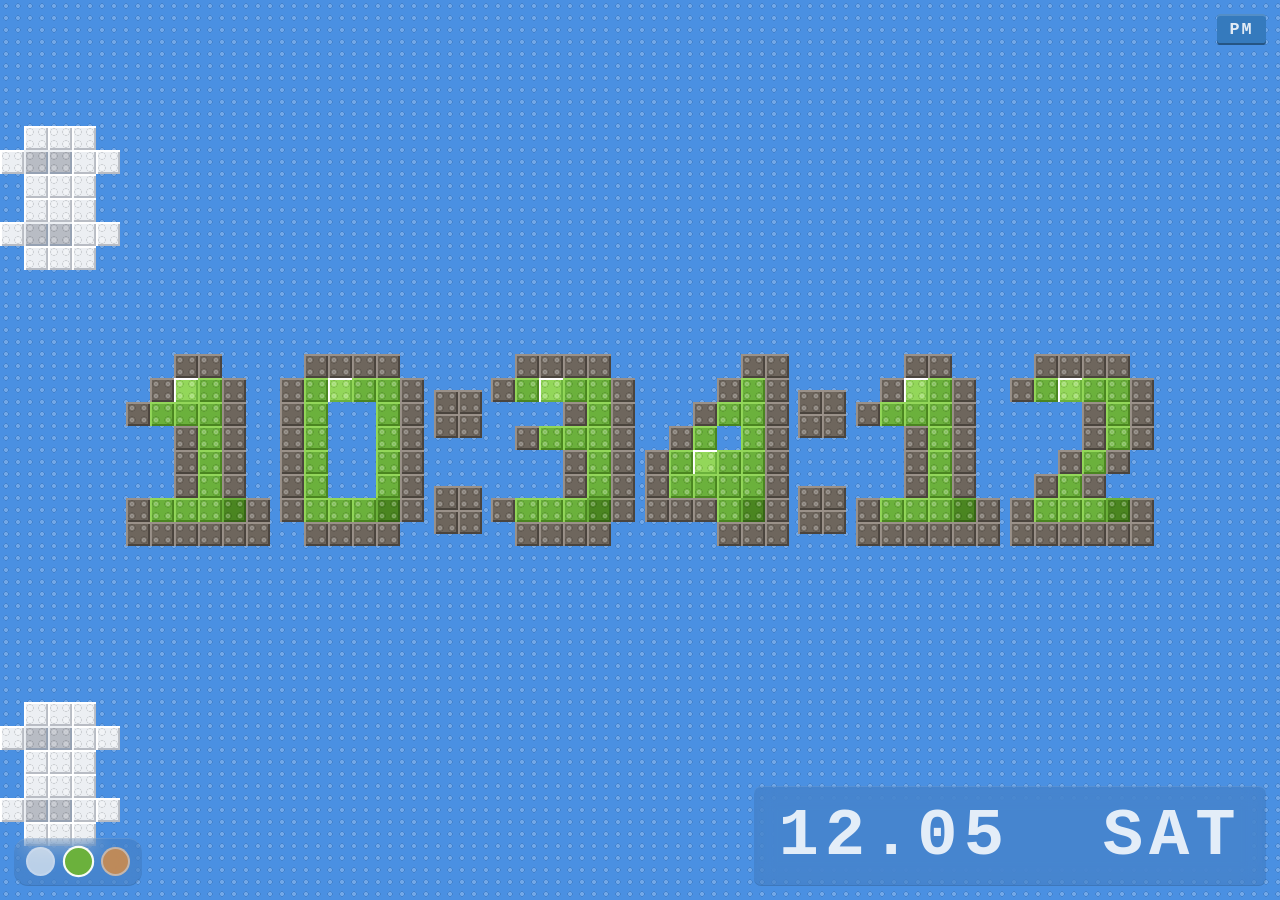
==== index.html @ e4fdb7e5 "Replace music-notes SVG with music2 design on both orange theme floats Co-Authored-By: Claude Sonnet" ====
<!DOCTYPE html>
<html lang="ko">
<head>
  <meta charset="UTF-8">
  <meta name="viewport" content="width=device-width, initial-scale=1.0, maximum-scale=1.0, user-scalable=no, viewport-fit=cover">
  <meta name="apple-mobile-web-app-capable" content="yes">
  <meta name="mobile-web-app-capable" content="yes">
  <meta name="apple-mobile-web-app-status-bar-style" content="black-translucent">
  <meta name="apple-mobile-web-app-title" content="LEGO Clock">
  <meta name="theme-color" content="#4A90E2">
  <link rel="apple-touch-icon" href="icon-180.png">
  <link rel="icon" href="icon-180.png">
  <link rel="manifest" href="manifest.json">
  <title>LEGO Clock</title>
  <link rel="stylesheet" href="style.css?v=7">
</head>
<body>
  <div class="sky">
    <!-- Clouds — drift horizontally; each with own speed + phase -->
    <div class="cloud" style="top: 14%;  --d: 90s;  --del:   0s;"></div>
    <div class="cloud" style="top: 22%;  --d: 120s; --del: -55s;"></div>
    <div class="cloud" style="bottom: 14%; --d: 105s; --del: -75s;"></div>
    <div class="cloud" style="bottom: 6%;  --d: 80s;  --del: -25s;"></div>

    <!-- Music SVG floats — visible only on orange theme -->
    <img class="svg-float" src="icon_image/guitar2-svgrepo-com.svg"              alt="" style="top: 12%;   --d: 85s;  --del:   0s;">
    <img class="svg-float" src="icon_image/music2-svgrepo-com.svg"          alt="" style="top: 24%;   --d: 110s; --del: -45s;">
    <img class="svg-float" src="icon_image/music2-svgrepo-com.svg"          alt="" style="bottom: 16%; --d: 95s;  --del: -65s;">
    <img class="svg-float" src="icon_image/flower-svgrepo-com.svg"               alt="" style="bottom: 8%;  --d: 75s;  --del: -20s;">

    <!-- Clock face -->
    <div class="clock">
      <div class="time" id="time"></div>
    </div>

    <!-- Bottom labels -->
    <div class="label ampm" id="ampm">PM</div>
    <div class="label date" id="date">05.20&nbsp;&nbsp;WED</div>

    <!-- Color picker -->
    <div class="color-picker" id="colorPicker">
      <button class="color-dot" data-theme="white"  style="--dot-c: #ECEFF3;" aria-label="White"></button>
      <button class="color-dot active" data-theme="green" style="--dot-c: #6BB13C;" aria-label="Green"></button>
      <button class="color-dot" data-theme="orange" style="--dot-c: #F08C28;" aria-label="Orange"></button>
    </div>
  </div>

  <script src="script.js?v=7"></script>
</body>
</html>
---- style.css ----
/* ===========================
   LEGO Clock - iPad PWA
   =========================== */

* { margin: 0; padding: 0; box-sizing: border-box; }

html, body {
  width: 100%;
  /* Fall through chain for iOS Safari + PWA standalone */
  height: 100vh;
  height: 100dvh;
  min-height: -webkit-fill-available;
  background: #4A90E2; /* matches --blue-base so any uncovered area blends */
  overflow: hidden;
  user-select: none;
  -webkit-user-select: none;
  -webkit-tap-highlight-color: transparent;
  -webkit-touch-callout: none;
  overscroll-behavior: none;
}

/* Color tokens — tuned to match reference image */
:root {
  --blue-base: #4A90E2;
  --blue-dark: #357ABD;
  --blue-darker: #2A5F94;
  --blue-light: #6FA8E8;

  --green-base: #6BB13C;
  --green-light: #93D75A;
  --green-dark: #4A8520;
  --green-darker: #366316;

  --gray-base: #6E665D;       /* warmer gray */
  --gray-light: #9A9189;
  --gray-dark: #4A443D;
  --gray-darker: #322D27;

  --white-base: #ECEFF3;
  --white-shadow: #B8BCC4;

  --ink-base:  #2A2A2A;
  --ink-light: #4A4A4A;
  --ink-dark:  #0A0A0A;

  --wood-base:   #B07845;
  --wood-light:  #D49B6A;
  --wood-dark:   #6B3F18;
  --wood-darker: #3D2208;

  /* Guitar showcase palette */
  --cream-base:  #E8C690; --cream-light:  #F2D9AC; --cream-dark:  #B0925F;
  --yellow-base: #E8B82C; --yellow-light: #F4D158; --yellow-dark: #A88412;
  --red-base:    #C42E2E; --red-light:    #E55A5A; --red-dark:    #8A1A1A;
  --wine-base:   #6B1E2E; --wine-light:   #8F3245; --wine-dark:   #3A0D17;
  --blue2-base:  #2B5F9A; --blue2-light:  #4E84BC; --blue2-dark:  #173B68;
  --silver-base: #B5BAC0; --silver-light: #DDE0E4; --silver-dark: #6D7177;
  --orange-base: #EF7C28; --orange-light: #FFA85A; --orange-dark: #B5560A;
  --grass-base:  #2DA837; --grass-light:  #4DCB58; --grass-dark:  #1A7321;

  /* Cell sizing — tuned for iPad 6 (1024x768) baseline; scales up on larger iPads */
  --cell: min(1.95vw, 4vh, 24px);
  --bg-stud: calc(var(--cell) / 2);
}

/* White theme — overrides green tokens */
:root[data-theme="white"] {
  --green-base:   #E5EAF1;
  --green-light:  #FFFFFF;
  --green-dark:   #A9B0BC;
  --green-darker: #757C88;
}

/* Orange theme — overrides green tokens */
:root[data-theme="orange"] {
  --green-base:   #F08C28;
  --green-light:  #FFB658;
  --green-dark:   #B5610A;
  --green-darker: #804500;
}

/* ===========================
   SKY (background)
   =========================== */

.sky {
  position: fixed;
  inset: 0;
  /* respect notch/home-bar safe areas where present (no-op on iPad 6) */
  padding:
    env(safe-area-inset-top)
    env(safe-area-inset-right)
    env(safe-area-inset-bottom)
    env(safe-area-inset-left);
  background: var(--blue-base);
  /* Tiled background pattern: 1x1 LEGO studs across blue */
  background-image:
    radial-gradient(circle at 50% 50%,
      rgba(255, 255, 255, 0.22) 0%,
      rgba(255, 255, 255, 0.22) 22%,
      rgba(0, 0, 0, 0.10) 26%,
      rgba(0, 0, 0, 0.10) 32%,
      transparent 34%);
  background-size: var(--bg-stud) var(--bg-stud);
  background-position: 0 0;
}

/* ===========================
   LEGO CELL (2x2 stud block)
   Every digit / cloud is built from these.
   =========================== */

.cell {
  width: var(--cell);
  height: var(--cell);
  position: relative;
  /* Block base color */
  background: var(--c, transparent);
  /* Block 3D edges (top-left highlight, bottom-right shadow) */
  box-shadow:
    inset 0 calc(var(--cell) * 0.08) 0 0 var(--c-hi, rgba(255,255,255,0.22)),
    inset calc(var(--cell) * 0.08) 0 0 0 var(--c-hi, rgba(255,255,255,0.22)),
    inset 0 calc(var(--cell) * -0.08) 0 0 var(--c-lo, rgba(0,0,0,0.30)),
    inset calc(var(--cell) * -0.08) 0 0 0 var(--c-lo, rgba(0,0,0,0.30));
}

/* 4 studs per cell — single tiled radial-gradient (2x2) */
.cell::before {
  content: '';
  position: absolute;
  inset: 0;
  background-image:
    radial-gradient(circle at 50% 50%,
      rgba(255,255,255,0.10) 0%,
      rgba(255,255,255,0.32) 18%,
      rgba(255,255,255,0.05) 30%,
      transparent 34%,
      rgba(0,0,0,0.18) 40%,
      transparent 46%);
  background-size: 50% 50%;
  background-position: 0 0;
  pointer-events: none;
}

/* Color variants — drive 3D shading from theme tokens so themes recolor everything */
.cell.g  { --c: var(--green-base);   --c-hi: var(--green-light);  --c-lo: var(--green-dark); }
.cell.gl { --c: var(--green-light);  --c-hi: #FFFFFF;             --c-lo: var(--green-base); }
.cell.gs { --c: var(--green-dark);   --c-hi: var(--green-base);   --c-lo: var(--green-darker); }
.cell.gy { --c: var(--gray-base);    --c-hi: var(--gray-light);   --c-lo: var(--gray-dark); }
.cell.gyl{ --c: var(--gray-light);   --c-hi: #BFB9B0;             --c-lo: var(--gray-base); }
.cell.gyd{ --c: var(--gray-dark);    --c-hi: var(--gray-base);    --c-lo: var(--gray-darker); }
.cell.w  { --c: var(--white-base);   --c-hi: #FFFFFF;             --c-lo: var(--white-shadow); }
.cell.ws { --c: var(--white-shadow); --c-hi: var(--white-base);   --c-lo: #95A1B3; }
.cell.k  { --c: var(--ink-base);     --c-hi: var(--ink-light);    --c-lo: var(--ink-dark); }
.cell.br { --c: var(--wood-base);    --c-hi: var(--wood-light);   --c-lo: var(--wood-dark); }
.cell.wd { --c: var(--wood-dark);    --c-hi: var(--wood-base);    --c-lo: var(--wood-darker); }
.cell.c1 { --c: var(--cream-base);   --c-hi: var(--cream-light);  --c-lo: var(--cream-dark); }
.cell.c2 { --c: var(--yellow-base);  --c-hi: var(--yellow-light); --c-lo: var(--yellow-dark); }
.cell.c3 { --c: var(--red-base);     --c-hi: var(--red-light);    --c-lo: var(--red-dark); }
.cell.c4 { --c: var(--wine-base);    --c-hi: var(--wine-light);   --c-lo: var(--wine-dark); }
.cell.c5 { --c: var(--blue2-base);   --c-hi: var(--blue2-light);  --c-lo: var(--blue2-dark); }
.cell.c6 { --c: var(--silver-base);  --c-hi: var(--silver-light); --c-lo: var(--silver-dark); }
.cell.c7 { --c: var(--orange-base); --c-hi: var(--orange-light); --c-lo: var(--orange-dark); }
.cell.c8 { --c: var(--grass-base);  --c-hi: var(--grass-light);  --c-lo: var(--grass-dark); }

/* ===========================
   CLOCK LAYOUT
   =========================== */

.clock {
  position: fixed;
  inset: 0;
  display: flex;
  align-items: center;
  justify-content: center;
}

.time {
  display: flex;
  align-items: center;
  gap: calc(var(--cell) * 0.4);
}

/* A single digit — grid of cells */
.digit {
  display: grid;
  grid-template-columns: repeat(7, var(--cell));
  grid-auto-rows: var(--cell);
  gap: 0;
}

/* Colon (two stacked dots) */
.colon {
  display: grid;
  grid-template-columns: repeat(2, var(--cell));
  grid-auto-rows: var(--cell);
  gap: 0;
}

/* ===========================
   BOTTOM LABELS (PM, date)
   =========================== */

.label {
  position: fixed;
  bottom: calc(var(--cell) * 0.6);
  padding: calc(var(--cell) * 0.25) calc(var(--cell) * 0.5);
  background: var(--blue-dark);
  color: rgba(255, 255, 255, 0.85);
  font-family: 'Courier New', monospace;
  font-weight: 700;
  font-size: calc(var(--cell) * 0.7);
  letter-spacing: 2px;
  border-radius: calc(var(--cell) * 0.15);
  box-shadow:
    inset 0 2px 0 rgba(255,255,255,0.15),
    inset 0 -2px 0 rgba(0,0,0,0.30);
}

.label.ampm {
  bottom: auto;
  top: calc(var(--cell) * 0.6);
  right: calc(var(--cell) * 0.6);
}

/* ===========================
   COLOR PICKER (bottom-left)
   =========================== */

.color-picker {
  position: fixed;
  bottom: calc(var(--cell) * 0.6);
  left: calc(var(--cell) * 0.6);
  display: flex;
  gap: calc(var(--cell) * 0.35);
  padding: calc(var(--cell) * 0.4) calc(var(--cell) * 0.5);
  background: rgba(0, 0, 0, 0.08);
  backdrop-filter: blur(10px);
  -webkit-backdrop-filter: blur(10px);
  border-radius: calc(var(--cell) * 0.6);
  box-shadow:
    inset 0 1px 0 rgba(255, 255, 255, 0.10),
    inset 0 -1px 0 rgba(0, 0, 0, 0.10);
}

.color-dot {
  width: calc(var(--cell) * 1.2);
  height: calc(var(--cell) * 1.2);
  border-radius: 50%;
  background: var(--dot-c);
  border: 2px solid rgba(255, 255, 255, 0.55);
  cursor: pointer;
  padding: 0;
  opacity: 0.7;
  transition: opacity 0.2s, transform 0.2s, border-color 0.2s;
}

.color-dot:hover { opacity: 0.95; }

.color-dot.active {
  opacity: 1;
  border-color: rgba(255, 255, 255, 0.95);
  transform: scale(1.08);
}
.label.date {
  right: calc(var(--cell) * 0.6);
  font-size: calc(var(--cell) * 2.8);
  padding: calc(var(--cell) * 0.5) calc(var(--cell) * 1);
  letter-spacing: 6px;
  border-radius: calc(var(--cell) * 0.3);
  background: rgba(0, 0, 0, 0.08);
  backdrop-filter: blur(10px);
  -webkit-backdrop-filter: blur(10px);
  box-shadow:
    inset 0 1px 0 rgba(255, 255, 255, 0.10),
    inset 0 -1px 0 rgba(0, 0, 0, 0.10);
}

/* ===========================
   CLOUD
   =========================== */

.cloud {
  position: fixed;
  left: 0;
  display: grid;
  grid-template-columns: repeat(3, var(--cell));
  grid-auto-rows: var(--cell);
  gap: 0;
  /* Cloud shape — horizontal puffy (5 cols x 3 rows) */
  animation: cloud-drift var(--d, 90s) linear infinite;
  animation-delay: var(--del, 0s);
  will-change: transform;
}

@keyframes cloud-drift {
  from { transform: translateX(-30vw); }
  to   { transform: translateX(110vw); }
}

@media (prefers-reduced-motion: reduce) {
  .cloud, .icon-float { animation: none; }
}

/* ===========================
   LEGO ICON FLOATS (orange theme)
   =========================== */

.icon-float {
  position: fixed;
  left: 0;
  display: none;
  grid-auto-rows: var(--cell);
  gap: 0;
  animation: cloud-drift var(--d, 90s) linear infinite;
  animation-delay: var(--del, 0s);
  will-change: transform;
}

/* On orange theme: swap clouds → SVG music floats */
:root[data-theme="orange"] .cloud { display: none; }
:root[data-theme="orange"] .icon-float { display: none; }
:root[data-theme="orange"] .svg-float { display: block; }

/* SVG floats (used on orange theme) */
.svg-float {
  position: fixed;
  left: 0;
  width: calc(var(--cell) * 5);
  height: auto;
  display: none;
  animation: cloud-drift var(--d, 90s) linear infinite;
  animation-delay: var(--del, 0s);
  will-change: transform;
  pointer-events: none;
  filter: drop-shadow(0 calc(var(--cell) * 0.1) calc(var(--cell) * 0.15) rgba(0,0,0,0.25));
}

@media (prefers-reduced-motion: reduce) {
  .svg-float { animation: none; }
}

/* Cloud cells are placed via inline grid-area in JS (or template).
   We will render them as .cell.w / .cell.ws via JS. */

/* ===========================
   RESPONSIVE SIZING
   Optimized for iPad landscape (~1180–1366 wide)
   =========================== */

/* Responsive overrides */
@media (max-aspect-ratio: 1/1) {
  /* Portrait — favor width */
  :root {
    --cell: min(4vw, 5vh, 32px);
    --bg-stud: calc(var(--cell) / 2);
  }
}
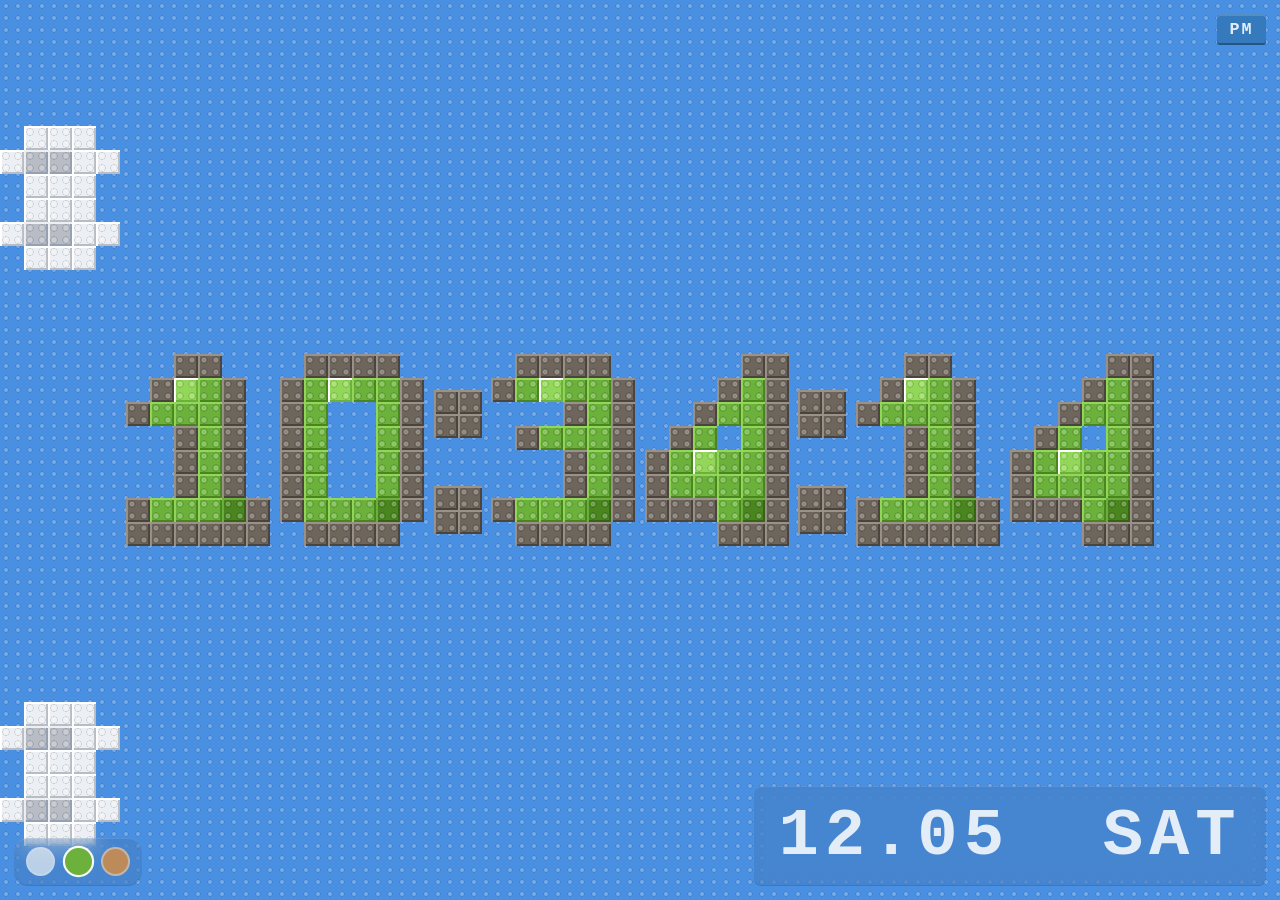
==== commit 261743fe: "Reduce music2 SVG float size to 80% (cell*4) Co-Authored-By: Claude Sonnet 4.6 <noreply@anthropic.co" ====
--- a/index.html
+++ b/index.html
@@ -24,8 +24,8 @@
 
     <!-- Music SVG floats — visible only on orange theme -->
     <img class="svg-float" src="icon_image/guitar2-svgrepo-com.svg"              alt="" style="top: 12%;   --d: 85s;  --del:   0s;">
-    <img class="svg-float" src="icon_image/music2-svgrepo-com.svg"          alt="" style="top: 24%;   --d: 110s; --del: -45s;">
-    <img class="svg-float" src="icon_image/music2-svgrepo-com.svg"          alt="" style="bottom: 16%; --d: 95s;  --del: -65s;">
+    <img class="svg-float" src="icon_image/music2-svgrepo-com.svg"          alt="" style="width: calc(var(--cell) * 4);top: 24%;   --d: 110s; --del: -45s;">
+    <img class="svg-float" src="icon_image/music2-svgrepo-com.svg"          alt="" style="width: calc(var(--cell) * 4);bottom: 16%; --d: 95s;  --del: -65s;">
     <img class="svg-float" src="icon_image/flower-svgrepo-com.svg"               alt="" style="bottom: 8%;  --d: 75s;  --del: -20s;">
 
     <!-- Clock face -->
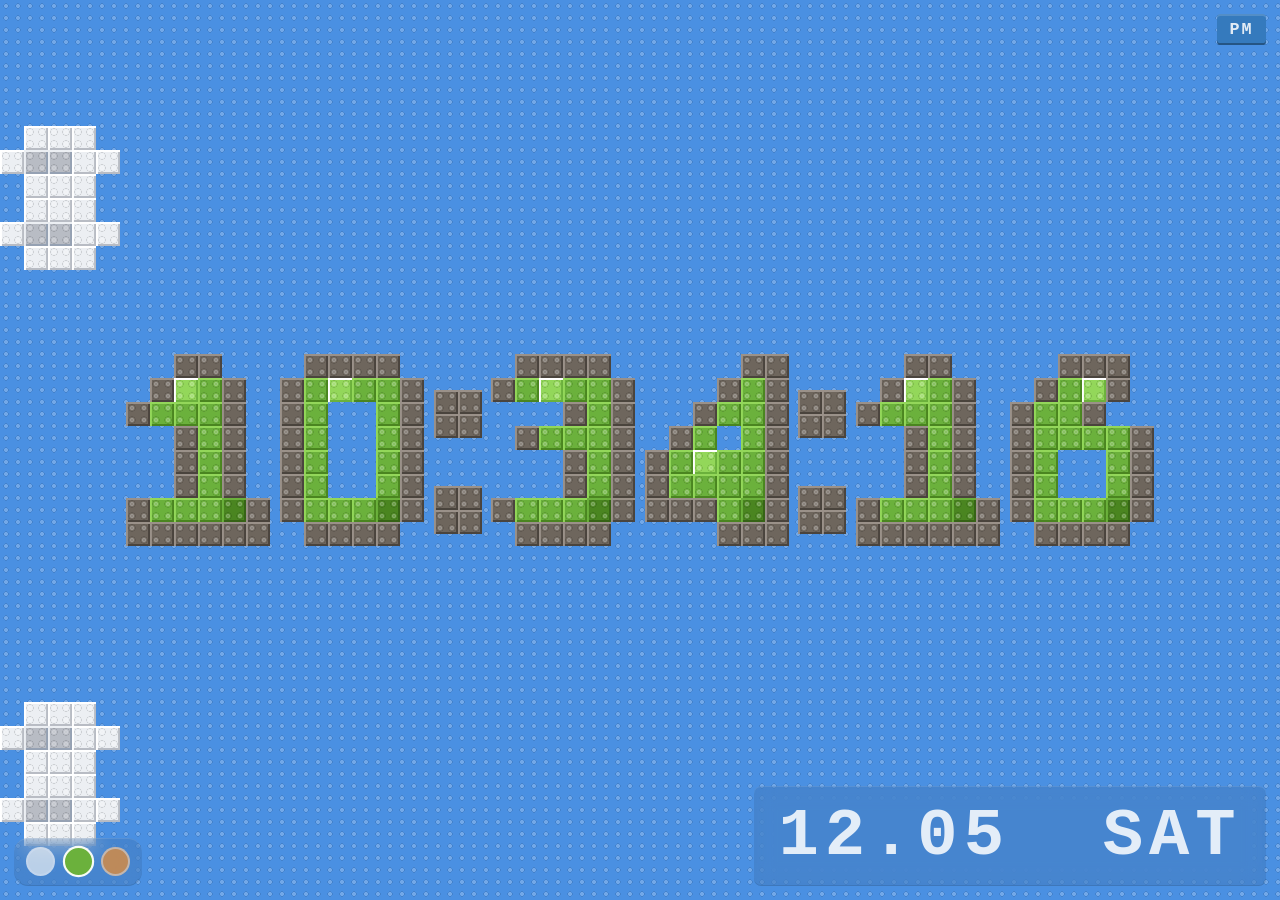
==== commit 8957d658: "Replace flower SVG with valentines-flower on orange theme float Co-Authored-By: Claude Sonnet 4.6 <n" ====
--- a/index.html
+++ b/index.html
@@ -26,7 +26,7 @@
     <img class="svg-float" src="icon_image/guitar2-svgrepo-com.svg"              alt="" style="top: 12%;   --d: 85s;  --del:   0s;">
     <img class="svg-float" src="icon_image/music2-svgrepo-com.svg"          alt="" style="width: calc(var(--cell) * 4);top: 24%;   --d: 110s; --del: -45s;">
     <img class="svg-float" src="icon_image/music2-svgrepo-com.svg"          alt="" style="width: calc(var(--cell) * 4);bottom: 16%; --d: 95s;  --del: -65s;">
-    <img class="svg-float" src="icon_image/flower-svgrepo-com.svg"               alt="" style="bottom: 8%;  --d: 75s;  --del: -20s;">
+    <img class="svg-float" src="icon_image/valentines-flower-svgrepo-com.svg"               alt="" style="bottom: 8%;  --d: 75s;  --del: -20s;">
 
     <!-- Clock face -->
     <div class="clock">
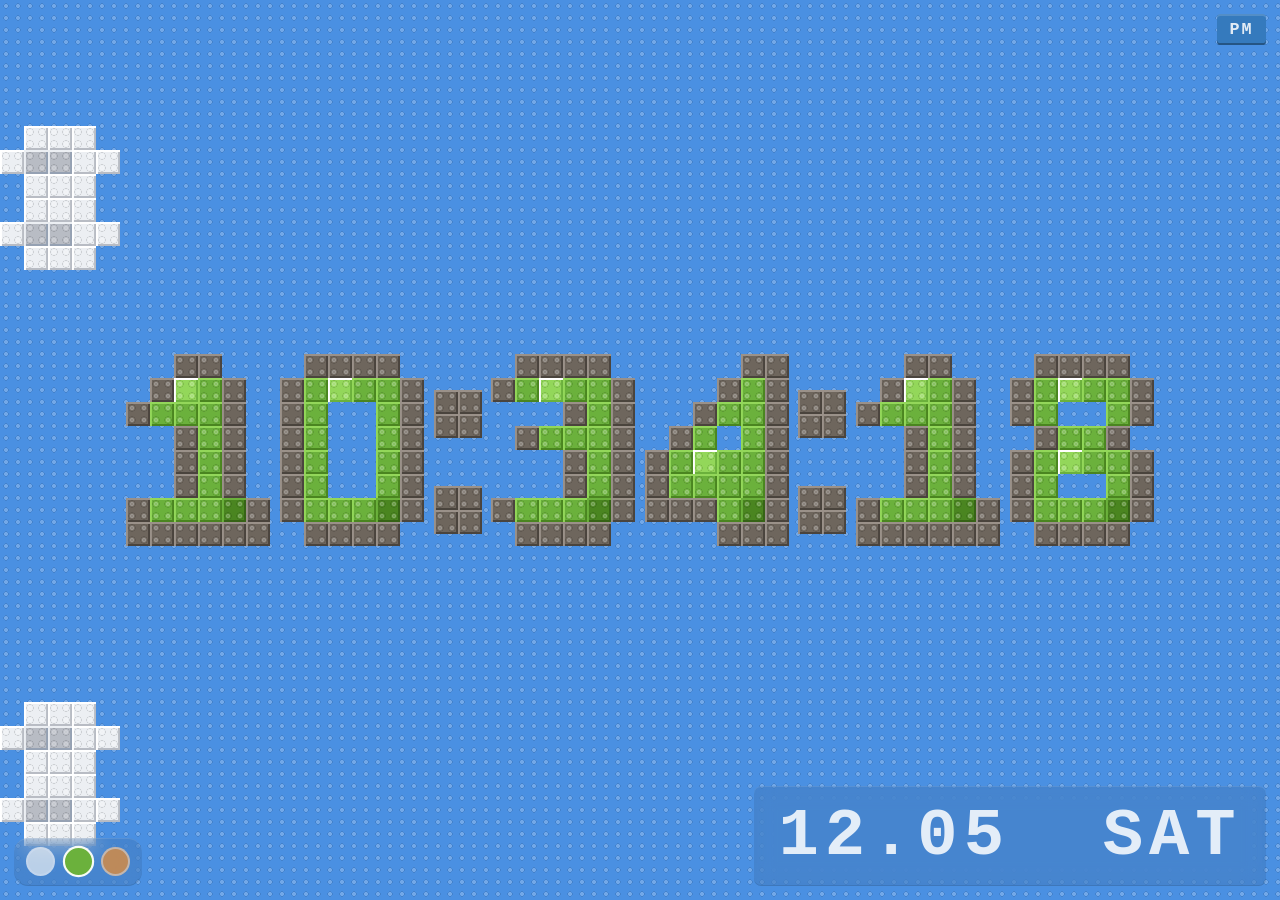
==== commit e01b89a7: "Increase guitar2 SVG float size to 115% (cell*5.75) Co-Authored-By: Claude Sonnet 4.6 <noreply@anthr" ====
--- a/index.html
+++ b/index.html
@@ -23,7 +23,7 @@
     <div class="cloud" style="bottom: 6%;  --d: 80s;  --del: -25s;"></div>
 
     <!-- Music SVG floats — visible only on orange theme -->
-    <img class="svg-float" src="icon_image/guitar2-svgrepo-com.svg"              alt="" style="top: 12%;   --d: 85s;  --del:   0s;">
+    <img class="svg-float" src="icon_image/guitar2-svgrepo-com.svg"              alt="" style="width: calc(var(--cell) * 5.75); top: 12%;   --d: 85s;  --del:   0s;">
     <img class="svg-float" src="icon_image/music2-svgrepo-com.svg"          alt="" style="width: calc(var(--cell) * 4);top: 24%;   --d: 110s; --del: -45s;">
     <img class="svg-float" src="icon_image/music2-svgrepo-com.svg"          alt="" style="width: calc(var(--cell) * 4);bottom: 16%; --d: 95s;  --del: -65s;">
     <img class="svg-float" src="icon_image/valentines-flower-svgrepo-com.svg"               alt="" style="bottom: 8%;  --d: 75s;  --del: -20s;">
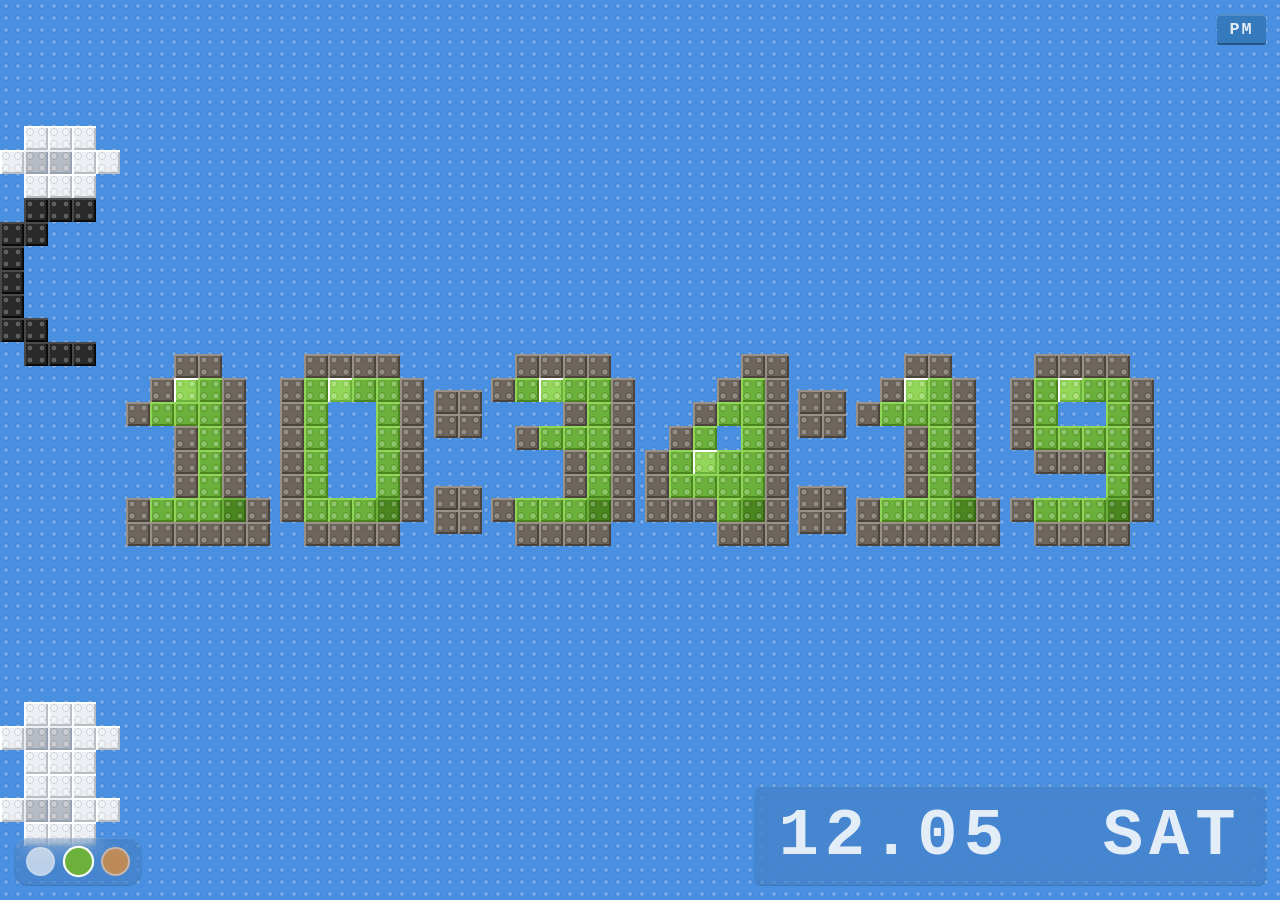
==== commit f707e89d: "Replace 2nd cloud with LEGO 'C' art float (inspired by LEGO Creative lettering) Co-Authored-By: Clau" ====
--- a/index.html
+++ b/index.html
@@ -18,7 +18,7 @@
   <div class="sky">
     <!-- Clouds — drift horizontally; each with own speed + phase -->
     <div class="cloud" style="top: 14%;  --d: 90s;  --del:   0s;"></div>
-    <div class="cloud" style="top: 22%;  --d: 120s; --del: -55s;"></div>
+    <div class="cloud" data-art="creativeC" style="top: 22%;  --d: 120s; --del: -55s;"></div>
     <div class="cloud" style="bottom: 14%; --d: 105s; --del: -75s;"></div>
     <div class="cloud" style="bottom: 6%;  --d: 80s;  --del: -25s;"></div>
 
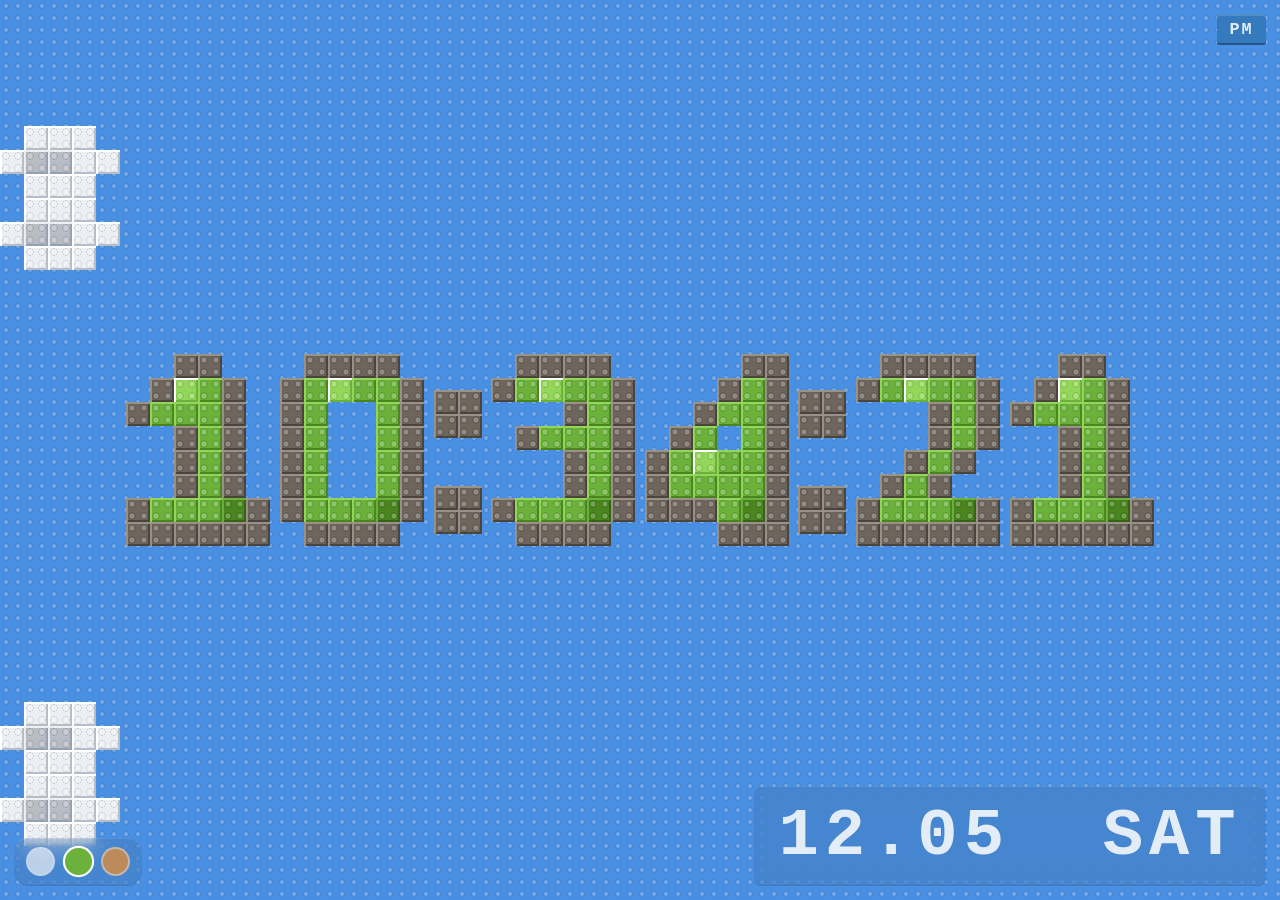
==== commit ecd4806b: "Revert "Replace 2nd cloud with LEGO 'C' art float (inspired by LEGO Creative lettering)" This revert" ====
--- a/index.html
+++ b/index.html
@@ -18,7 +18,7 @@
   <div class="sky">
     <!-- Clouds — drift horizontally; each with own speed + phase -->
     <div class="cloud" style="top: 14%;  --d: 90s;  --del:   0s;"></div>
-    <div class="cloud" data-art="creativeC" style="top: 22%;  --d: 120s; --del: -55s;"></div>
+    <div class="cloud" style="top: 22%;  --d: 120s; --del: -55s;"></div>
     <div class="cloud" style="bottom: 14%; --d: 105s; --del: -75s;"></div>
     <div class="cloud" style="bottom: 6%;  --d: 80s;  --del: -25s;"></div>
 
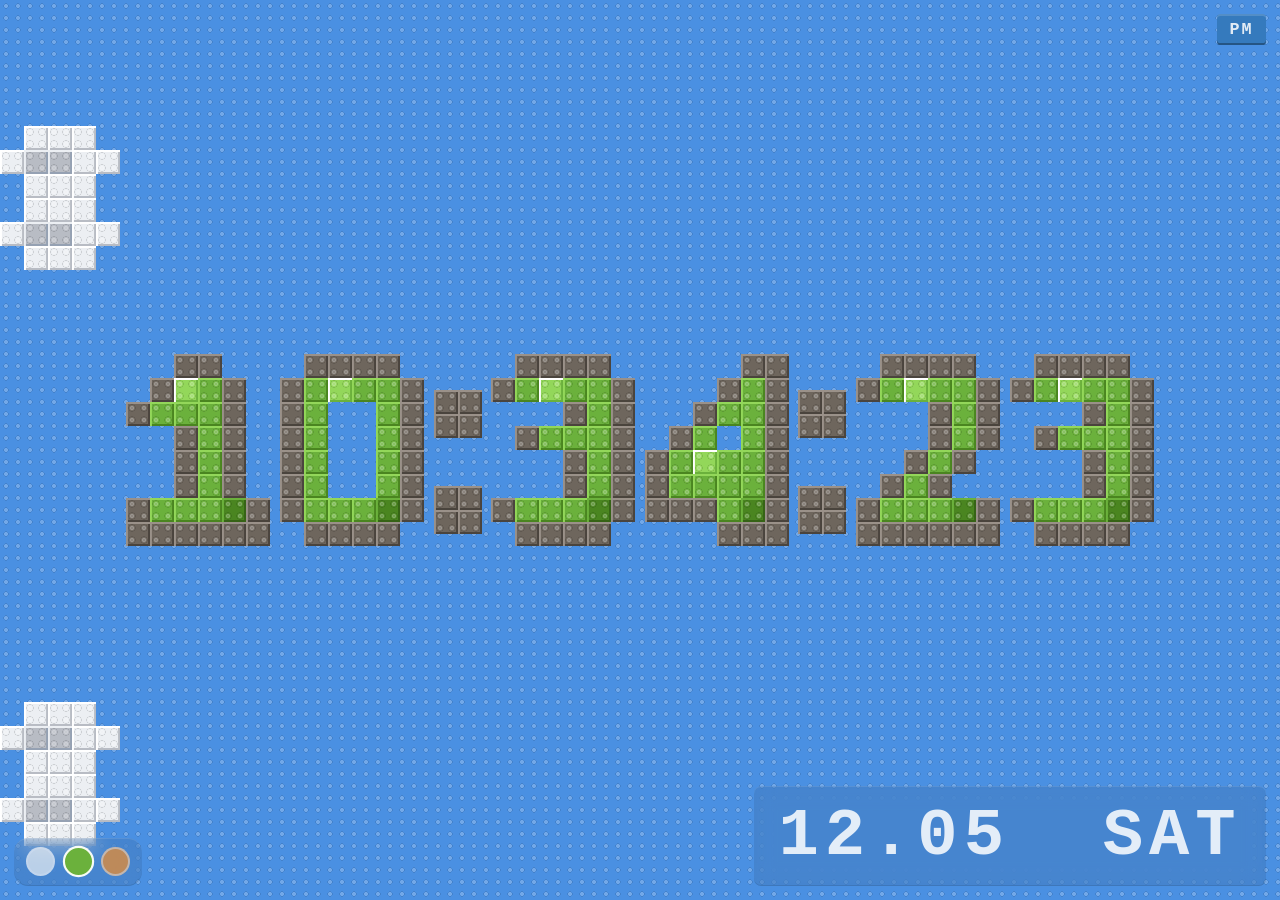
==== commit abe7ca33: "Add CREATIVE LEGO art float on white theme, swapping 2nd cloud Co-Authored-By: Claude Sonnet 4.6 <no" ====
--- a/index.html
+++ b/index.html
@@ -18,7 +18,8 @@
   <div class="sky">
     <!-- Clouds — drift horizontally; each with own speed + phase -->
     <div class="cloud" style="top: 14%;  --d: 90s;  --del:   0s;"></div>
-    <div class="cloud" style="top: 22%;  --d: 120s; --del: -55s;"></div>
+    <div class="cloud cloud-swap" style="top: 22%;  --d: 120s; --del: -55s;"></div>
+    <div class="cloud creative-art" data-art="creativeA" style="top: 22%;  --d: 120s; --del: -55s;"></div>
     <div class="cloud" style="bottom: 14%; --d: 105s; --del: -75s;"></div>
     <div class="cloud" style="bottom: 6%;  --d: 80s;  --del: -25s;"></div>
 
--- a/style.css
+++ b/style.css
@@ -317,6 +317,11 @@
   will-change: transform;
 }
 
+/* White theme: swap 2nd cloud ↔ CREATIVE art */
+.creative-art                        { display: none; }
+:root[data-theme="white"] .cloud-swap { display: none; }
+:root[data-theme="white"] .creative-art { display: grid; }
+
 /* On orange theme: swap clouds → SVG music floats */
 :root[data-theme="orange"] .cloud { display: none; }
 :root[data-theme="orange"] .icon-float { display: none; }
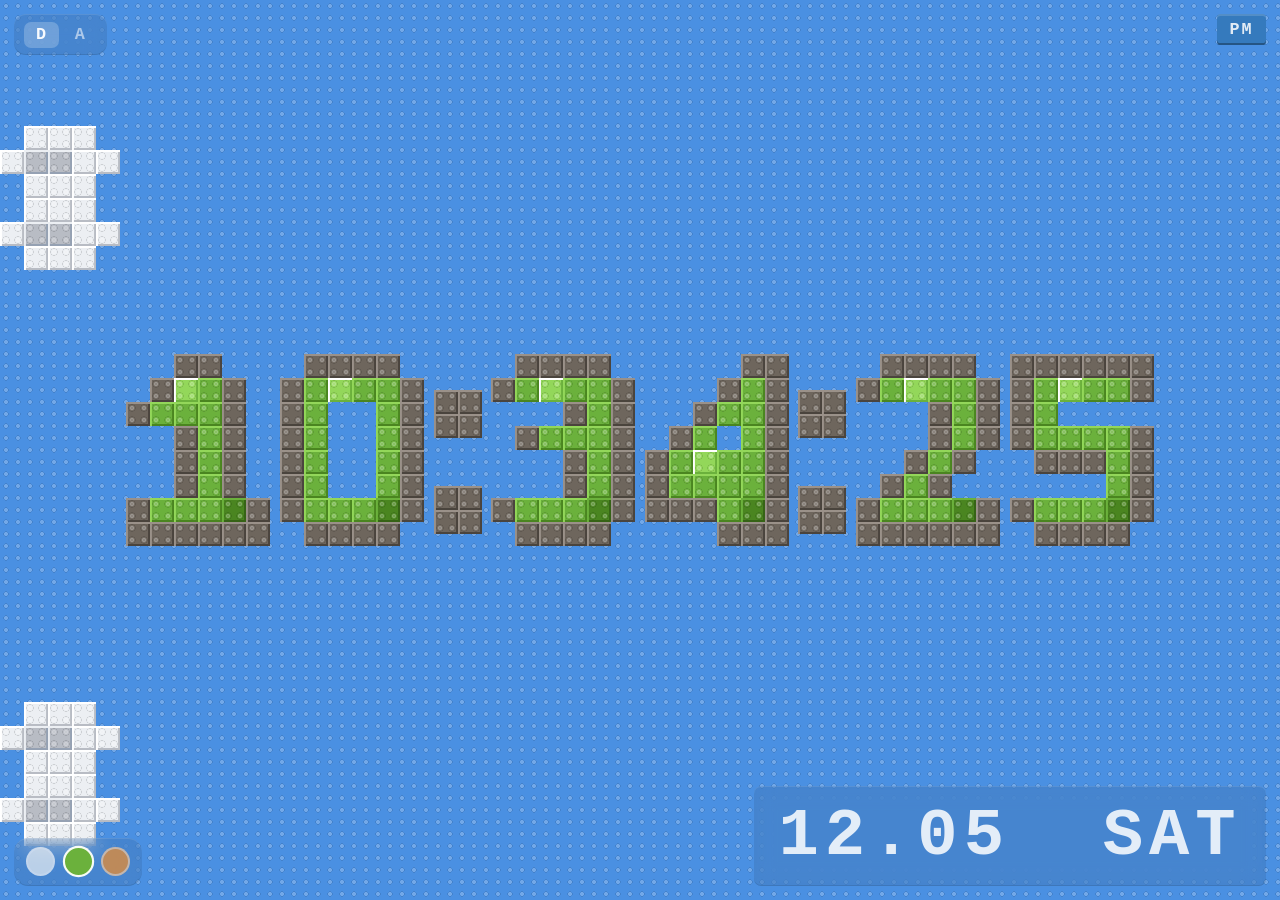
==== commit 239dc583: "Add D/A mode toggle with separate neumorphic analog clock - Top-left D/A button switches between dig" ====
--- a/index.html
+++ b/index.html
@@ -1,5 +1,5 @@
 <!DOCTYPE html>
-<html lang="ko">
+<html lang="ko" data-mode="digital">
 <head>
   <meta charset="UTF-8">
   <meta name="viewport" content="width=device-width, initial-scale=1.0, maximum-scale=1.0, user-scalable=no, viewport-fit=cover">
@@ -12,9 +12,17 @@
   <link rel="icon" href="icon-180.png">
   <link rel="manifest" href="manifest.json">
   <title>LEGO Clock</title>
-  <link rel="stylesheet" href="style.css?v=7">
+  <link rel="preconnect" href="https://fonts.googleapis.com">
+  <link rel="stylesheet" href="https://fonts.googleapis.com/css2?family=Poppins:wght@300;400;500;600&display=swap">
+  <link rel="stylesheet" href="style.css?v=8">
 </head>
 <body>
+  <!-- D/A mode toggle — always visible, top-left -->
+  <div class="mode-toggle" id="modeToggle">
+    <button class="mode-btn active" data-mode="digital">D</button>
+    <button class="mode-btn" data-mode="analog">A</button>
+  </div>
+
   <div class="sky">
     <!-- Clouds — drift horizontally; each with own speed + phase -->
     <div class="cloud" style="top: 14%;  --d: 90s;  --del:   0s;"></div>
@@ -46,6 +54,33 @@
     </div>
   </div>
 
-  <script src="script.js?v=7"></script>
+  <!-- Analog mode screen -->
+  <div class="analog-screen" id="analogScreen">
+    <div class="analog-clock-wrap">
+      <div class="analog-dial"></div>
+      <svg viewBox="0 0 100 100">
+        <g id="analog-ticks"></g>
+        <text class="a-num" x="50" y="16">12</text>
+        <text class="a-num" x="84" y="50">3</text>
+        <text class="a-num" x="50" y="84.5">6</text>
+        <text class="a-num" x="16" y="50">9</text>
+        <rect class="a-date-pill" x="60" y="34.5" width="17" height="6.6" rx="3.3"></rect>
+        <text class="a-date-text" id="analogDate" x="68.5" y="38">--- --</text>
+        <line class="a-hand a-hour"   id="analogHour"   x1="50" y1="50" x2="50" y2="30"></line>
+        <line class="a-hand a-minute" id="analogMinute" x1="50" y1="50" x2="50" y2="20"></line>
+        <line class="a-hand a-second" id="analogSecond" x1="50" y1="58" x2="50" y2="18"></line>
+        <circle class="a-cap"         cx="50" cy="50" r="2.4"></circle>
+        <circle class="a-cap-ring"    cx="50" cy="50" r="2.4"></circle>
+        <circle class="a-cap-accent"  cx="50" cy="50" r="1"></circle>
+      </svg>
+    </div>
+    <div class="analog-picker">
+      <button class="a-swatch active" data-theme="green" aria-label="그린"></button>
+      <button class="a-swatch"        data-theme="white" aria-label="라이트"></button>
+      <button class="a-swatch"        data-theme="black" aria-label="다크"></button>
+    </div>
+  </div>
+
+  <script src="script.js?v=8"></script>
 </body>
 </html>
--- a/style.css
+++ b/style.css
@@ -361,3 +361,204 @@
     --bg-stud: calc(var(--cell) / 2);
   }
 }
+
+/* ===========================
+   MODE TOGGLE (D/A) — fixed top-left
+   =========================== */
+
+.mode-toggle {
+  position: fixed;
+  top: calc(var(--cell) * 0.6);
+  left: calc(var(--cell) * 0.6);
+  z-index: 200;
+  display: flex;
+  gap: calc(var(--cell) * 0.15);
+  padding: calc(var(--cell) * 0.3) calc(var(--cell) * 0.4);
+  background: rgba(0, 0, 0, 0.08);
+  backdrop-filter: blur(10px);
+  -webkit-backdrop-filter: blur(10px);
+  border-radius: calc(var(--cell) * 0.5);
+  box-shadow:
+    inset 0 1px 0 rgba(255, 255, 255, 0.10),
+    inset 0 -1px 0 rgba(0, 0, 0, 0.10);
+}
+.mode-btn {
+  padding: calc(var(--cell) * 0.15) calc(var(--cell) * 0.5);
+  background: transparent;
+  border: none;
+  color: rgba(255, 255, 255, 0.55);
+  font-family: 'Courier New', monospace;
+  font-weight: 700;
+  font-size: calc(var(--cell) * 0.7);
+  letter-spacing: 1px;
+  cursor: pointer;
+  border-radius: calc(var(--cell) * 0.3);
+  transition: background 0.2s, color 0.2s;
+  -webkit-tap-highlight-color: transparent;
+}
+.mode-btn.active {
+  background: rgba(255, 255, 255, 0.22);
+  color: rgba(255, 255, 255, 0.95);
+}
+
+/* In analog mode: adapt button to neumorphic background */
+:root[data-mode="analog"] .mode-toggle {
+  background: rgba(255, 255, 255, 0.45);
+  backdrop-filter: blur(8px);
+  -webkit-backdrop-filter: blur(8px);
+  box-shadow: 3px 3px 8px rgba(0,0,0,0.12), -2px -2px 6px rgba(255,255,255,0.7);
+}
+:root[data-mode="analog"] .mode-btn       { color: rgba(80, 85, 100, 0.65); }
+:root[data-mode="analog"] .mode-btn.active {
+  background: rgba(0, 0, 0, 0.08);
+  color: rgba(40, 45, 60, 0.95);
+}
+
+/* ===========================
+   ANALOG MODE SCREEN
+   =========================== */
+
+.analog-screen {
+  display: none;
+  position: fixed;
+  inset: 0;
+  align-items: center;
+  justify-content: center;
+  font-family: 'Poppins', sans-serif;
+  /* Default theme: white/light */
+  --abg:        #e8eaf1;
+  --abg-dark:   #c5c9d6;
+  --abg-light:  #ffffff;
+  --agrad-a:    #f3f5fa;
+  --agrad-b:    #d7dae4;
+  --adial-a:    #e6e9f1;
+  --adial-b:    #f4f6fb;
+  --aambient-a: #eef0f6;
+  --aambient-b: #e2e5ee;
+  --aambient-c: #d8dbe6;
+  --aink:       #3a3d46;
+  --aink-soft:  #9aa0b0;
+  --aaccent:    #e8475a;
+  background: var(--abg);
+  background-image: radial-gradient(120% 120% at 30% 20%, var(--aambient-a) 0%, var(--aambient-b) 60%, var(--aambient-c) 100%);
+  transition: background-color .5s, background-image .5s;
+}
+.analog-screen[data-theme="green"] {
+  --abg:        #dfece4;
+  --abg-dark:   #b3ccba;
+  --abg-light:  #ffffff;
+  --agrad-a:    #edf6f0;
+  --agrad-b:    #cadcd0;
+  --adial-a:    #dcebe1;
+  --adial-b:    #eef7f1;
+  --aambient-a: #e9f4ec;
+  --aambient-b: #d6e8db;
+  --aambient-c: #c4dccb;
+  --aink:       #2f4536;
+  --aink-soft:  #84a18d;
+  --aaccent:    #e8475a;
+}
+.analog-screen[data-theme="black"] {
+  --abg:        #2a2d34;
+  --abg-dark:   #1c1e23;
+  --abg-light:  #3a3e47;
+  --agrad-a:    #34373f;
+  --agrad-b:    #25282e;
+  --adial-a:    #2c2f36;
+  --adial-b:    #34373f;
+  --aambient-a: #31343c;
+  --aambient-b: #292c33;
+  --aambient-c: #212329;
+  --aink:       #e6e8ee;
+  --aink-soft:  #7c8290;
+  --aaccent:    #ff5d6c;
+}
+
+/* Show analog, hide sky when mode = analog */
+:root[data-mode="analog"] .sky           { display: none; }
+:root[data-mode="analog"] .analog-screen { display: flex; }
+
+/* Analog clock face */
+.analog-clock-wrap {
+  position: relative;
+  width: clamp(300px, min(65vw, 65vh), 520px);
+  aspect-ratio: 1;
+  border-radius: 50%;
+  background: linear-gradient(145deg, var(--agrad-a), var(--agrad-b));
+  box-shadow:
+    18px 18px 40px var(--abg-dark),
+    -18px -18px 44px var(--abg-light),
+    inset 1px 1px 2px rgba(255, 255, 255, .4);
+  transition: background .5s, box-shadow .5s;
+}
+.analog-dial {
+  position: absolute;
+  inset: 7%;
+  border-radius: 50%;
+  background: linear-gradient(145deg, var(--adial-a), var(--adial-b));
+  box-shadow:
+    inset 8px 8px 18px var(--abg-dark),
+    inset -8px -8px 18px var(--abg-light);
+  transition: background .5s, box-shadow .5s;
+}
+.analog-clock-wrap svg {
+  position: absolute;
+  inset: 0;
+  width: 100%;
+  height: 100%;
+  overflow: visible;
+}
+
+/* SVG elements */
+.a-num {
+  font-size: 7.2px; font-weight: 600;
+  fill: var(--aink); text-anchor: middle; dominant-baseline: central;
+  transition: fill .5s;
+}
+.a-tick { stroke: var(--aink-soft); stroke-width: .7; stroke-linecap: round; opacity: .65; transition: stroke .5s; }
+.a-tick.a-major { stroke-width: 1; opacity: .9; }
+.a-date-pill { fill: none; stroke: var(--aink-soft); stroke-width: .5; opacity: .55; transition: stroke .5s; }
+.a-date-text {
+  font-size: 4.4px; font-weight: 500;
+  fill: var(--aink-soft); text-anchor: middle; dominant-baseline: central;
+  letter-spacing: .3px; transition: fill .5s;
+}
+.a-hand { stroke-linecap: round; transform-origin: 50px 50px; }
+.a-hand.a-hour   { stroke: var(--aink);    stroke-width: 2.6; transition: stroke .5s; }
+.a-hand.a-minute { stroke: var(--aink);    stroke-width: 1.9; transition: stroke .5s; }
+.a-hand.a-second { stroke: var(--aaccent); stroke-width: 1; }
+.a-cap       { fill: var(--aink);    transition: fill .5s; }
+.a-cap-ring  { fill: none; stroke: var(--abg-light); stroke-width: .8; }
+.a-cap-accent { fill: var(--aaccent); }
+
+/* Analog color picker (bottom-left, neumorphic) */
+.analog-picker {
+  position: fixed;
+  left: 24px;
+  bottom: 24px;
+  display: flex;
+  align-items: center;
+  gap: 14px;
+  padding: 11px 17px;
+  border-radius: 30px;
+  background: linear-gradient(145deg, var(--agrad-a), var(--agrad-b));
+  box-shadow: 6px 6px 14px var(--abg-dark), -6px -6px 14px var(--abg-light);
+  transition: background .5s, box-shadow .5s;
+}
+.a-swatch {
+  width: 28px; height: 28px; border-radius: 50%;
+  cursor: pointer; border: none; padding: 0; position: relative;
+  transition: transform .25s, box-shadow .3s;
+  box-shadow: inset 2px 2px 4px rgba(0,0,0,.18), inset -2px -2px 4px rgba(255,255,255,.5);
+}
+.a-swatch[data-theme="white"] { background: #f4f6fb; }
+.a-swatch[data-theme="green"] { background: #5ec98a; }
+.a-swatch[data-theme="black"] { background: #26282e; }
+.a-swatch:hover { transform: scale(1.08); }
+.a-swatch.active {
+  box-shadow: 0 0 0 3px var(--abg-light), 0 0 14px 3px var(--aglow, rgba(94,201,138,.7)), inset 2px 2px 4px rgba(0,0,0,.2);
+  transform: scale(1.05);
+}
+.a-swatch[data-theme="white"].active { --aglow: rgba(180,190,210,.8); }
+.a-swatch[data-theme="green"].active { --aglow: rgba(94,201,138,.85); }
+.a-swatch[data-theme="black"].active { --aglow: rgba(40,42,48,.85); }
